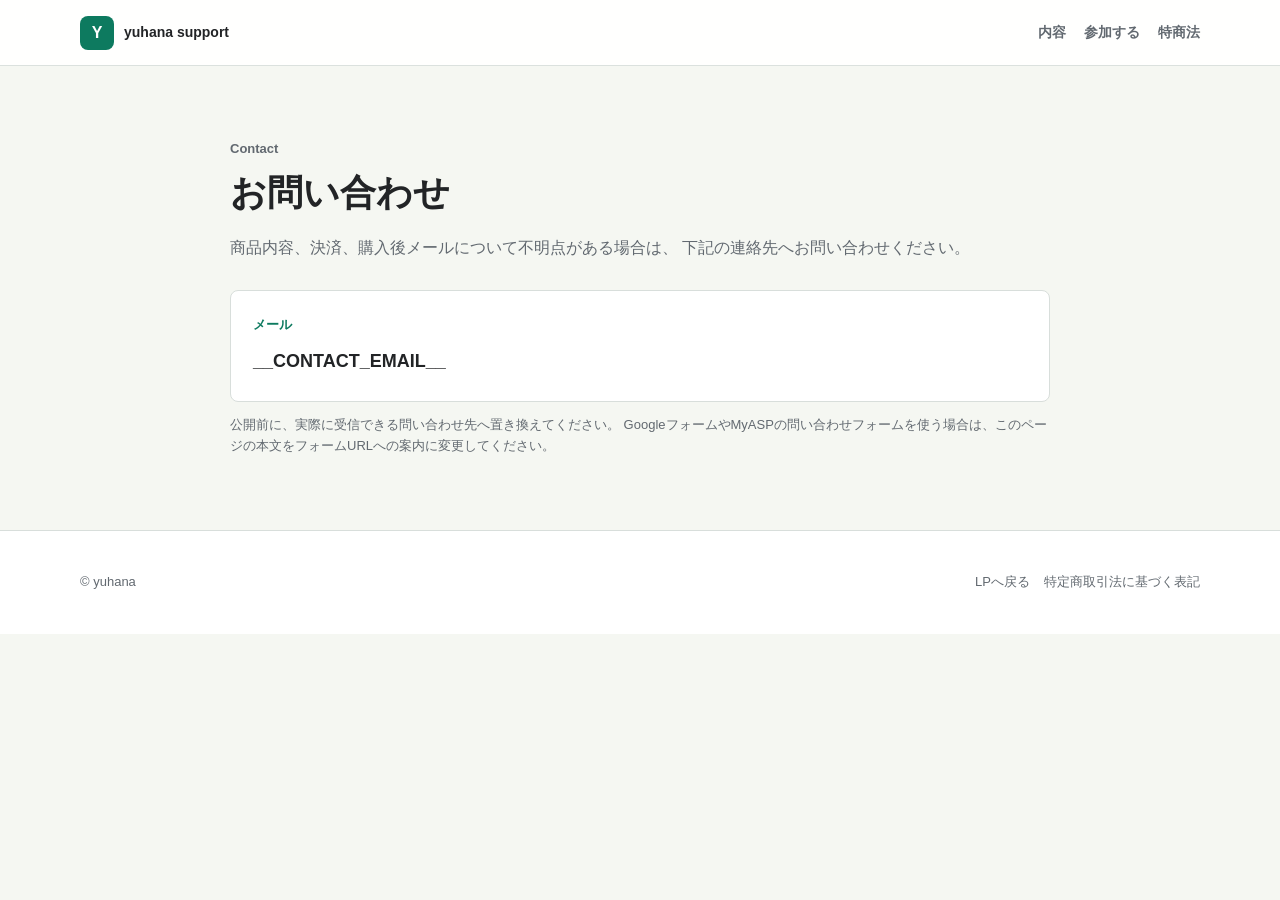
==== contact.html @ 83c4f7eb "feat: ツール導入伴走サポートLP of 初期構築" ====
<!DOCTYPE html>
<html lang="ja">
<head>
  <meta charset="UTF-8">
  <meta name="viewport" content="width=device-width, initial-scale=1.0">
  <title>お問い合わせ | ゆはな</title>
  <meta name="description" content="ツール導入サポートに関するお問い合わせページです。">
  <link rel="stylesheet" href="./assets/styles.css">
</head>
<body>
  <header class="site-header">
    <a class="brand" href="./index.html" aria-label="LPへ戻る">
      <span class="brand__mark">Y</span>
      <span class="brand__text">yuhana support</span>
    </a>
    <nav class="site-nav" aria-label="主要ナビゲーション">
      <a href="./index.html#contents">内容</a>
      <a href="./index.html#price">参加する</a>
      <a href="./legal.html">特商法</a>
    </nav>
  </header>

  <main class="lp">
    <section class="section section--quiet">
      <div class="container narrow legal-page">
        <p class="section__label">Contact</p>
        <h1>お問い合わせ</h1>
        <p>
          商品内容、決済、購入後メールについて不明点がある場合は、
          下記の連絡先へお問い合わせください。
        </p>

        <div class="contact-box">
          <p class="contact-box__label">メール</p>
          <p>__CONTACT_EMAIL__</p>
        </div>

        <p class="microcopy">
          公開前に、実際に受信できる問い合わせ先へ置き換えてください。
          GoogleフォームやMyASPの問い合わせフォームを使う場合は、このページの本文をフォームURLへの案内に変更してください。
        </p>
      </div>
    </section>
  </main>

  <footer class="site-footer">
    <div class="container footer__grid">
      <p>© yuhana</p>
      <nav aria-label="フッターナビゲーション">
        <a href="./index.html">LPへ戻る</a>
        <a href="./legal.html">特定商取引法に基づく表記</a>
      </nav>
    </div>
  </footer>
</body>
</html>
---- assets/styles.css ----
:root {
  --ink: #222426;
  --muted: #626970;
  --line: #d8dedb;
  --paper: #ffffff;
  --bg: #f5f7f2;
  --green: #0d7a5f;
  --green-dark: #095c48;
  --amber: #f0a21d;
  --coral: #d85c3a;
  --blue: #286f9f;
  --navy: #24313c;
  --shadow: 0 18px 44px rgba(34, 36, 38, 0.11);
}

* {
  box-sizing: border-box;
}

html {
  scroll-behavior: smooth;
}

body {
  margin: 0;
  color: var(--ink);
  background: var(--bg);
  font-family: -apple-system, BlinkMacSystemFont, "Hiragino Sans", "Yu Gothic", "Yu Gothic UI", Meiryo, sans-serif;
  font-size: 16px;
  line-height: 1.85;
  letter-spacing: 0;
}

a {
  color: inherit;
}

img {
  display: block;
  max-width: 100%;
}

.container {
  width: min(1120px, calc(100% - 40px));
  margin: 0 auto;
}

.narrow {
  max-width: 820px;
}

.site-header {
  position: sticky;
  top: 0;
  z-index: 10;
  display: flex;
  align-items: center;
  justify-content: space-between;
  min-height: 66px;
  padding: 0 max(20px, calc((100vw - 1120px) / 2));
  border-bottom: 1px solid rgba(216, 222, 219, 0.9);
  background: rgba(255, 255, 255, 0.92);
  backdrop-filter: blur(12px);
}

.brand {
  display: inline-flex;
  gap: 10px;
  align-items: center;
  text-decoration: none;
  font-weight: 900;
}

.brand__mark {
  display: inline-flex;
  align-items: center;
  justify-content: center;
  width: 34px;
  height: 34px;
  border-radius: 8px;
  background: var(--green);
  color: #ffffff;
}

.brand__text {
  font-size: 14px;
  letter-spacing: 0;
}

.site-nav {
  display: flex;
  gap: 18px;
  color: var(--muted);
  font-size: 14px;
  font-weight: 800;
}

.site-nav a {
  text-decoration: none;
}

.site-nav a:hover,
.site-nav a:focus {
  color: var(--green);
}

.hero {
  padding: 74px 0 64px;
  background: #f7faf6;
  border-bottom: 1px solid var(--line);
}

.hero__grid {
  display: grid;
  grid-template-columns: minmax(0, 1.08fr) minmax(320px, 0.92fr);
  gap: 52px;
  align-items: center;
}

.eyebrow,
.section__label,
.hero-visual__label,
.price-panel__label {
  margin: 0 0 14px;
  color: var(--green);
  font-size: 13px;
  font-weight: 900;
  line-height: 1.4;
}

h1,
h2,
h3,
p {
  overflow-wrap: anywhere;
}

.hero h1,
.section h2,
.final-cta h2 {
  margin: 0;
  color: var(--ink);
  font-weight: 900;
  line-height: 1.18;
  letter-spacing: 0;
}

.hero h1 {
  font-size: 46px;
}

.hero h1 span {
  color: var(--green);
}

.hero__lead {
  margin: 24px 0 0;
  color: var(--coral);
  font-size: 22px;
  font-weight: 900;
  line-height: 1.55;
}

.hero__text {
  max-width: 700px;
  margin: 18px 0 0;
  color: var(--muted);
  font-size: 17px;
}

.hero__actions {
  display: flex;
  flex-wrap: wrap;
  gap: 12px;
  margin-top: 30px;
}

.button {
  display: inline-flex;
  align-items: center;
  justify-content: center;
  min-height: 54px;
  padding: 13px 22px;
  border: 2px solid transparent;
  border-radius: 8px;
  font-size: 16px;
  font-weight: 900;
  line-height: 1.4;
  text-align: center;
  text-decoration: none;
  transition: background-color 160ms ease, border-color 160ms ease, color 160ms ease, transform 160ms ease;
}

.button:hover,
.button:focus {
  transform: translateY(-1px);
}

.button--primary {
  background: var(--green);
  color: #ffffff;
  box-shadow: 0 12px 26px rgba(13, 122, 95, 0.22);
}

.button--primary:hover,
.button--primary:focus {
  background: var(--green-dark);
}

.button--ghost {
  border-color: var(--line);
  background: #ffffff;
  color: var(--ink);
}

.button--ghost:hover,
.button--ghost:focus {
  border-color: var(--green);
  color: var(--green);
}

.button--wide {
  width: 100%;
}

.button.is-placeholder {
  background: #7b817f;
  box-shadow: none;
}

.microcopy {
  margin: 12px 0 0;
  color: var(--muted);
  font-size: 13px;
  line-height: 1.65;
}

.hero-visual {
  overflow: hidden;
  border: 1px solid var(--line);
  border-radius: 8px;
  background: var(--paper);
  box-shadow: var(--shadow);
}

.hero-visual__image {
  width: 100%;
  aspect-ratio: 1 / 0.78;
  object-fit: cover;
  object-position: center 24%;
  background: #eef2ef;
}

.hero-visual__body {
  padding: 24px;
}

.hero-visual h2 {
  margin: 0 0 18px;
  font-size: 28px;
  line-height: 1.2;
}

.metric-list {
  display: grid;
  gap: 10px;
  margin: 0;
}

.metric-list div {
  display: grid;
  grid-template-columns: 72px minmax(0, 1fr);
  gap: 12px;
  padding: 12px 0;
  border-top: 1px solid var(--line);
}

.metric-list dt {
  color: var(--blue);
  font-size: 13px;
  font-weight: 900;
}

.metric-list dd {
  margin: 0;
  font-weight: 800;
  line-height: 1.55;
}

.section {
  padding: 74px 0;
  background: var(--paper);
  border-bottom: 1px solid var(--line);
}

.section--quiet {
  background: var(--bg);
}

.section--accent {
  background: #edf6f1;
}

.section--price {
  background: #f7faf6;
}

.section__head {
  max-width: 760px;
  margin: 0 auto 34px;
  text-align: center;
}

.section h2,
.final-cta h2 {
  font-size: 34px;
}

.section p,
.final-cta p {
  color: var(--muted);
}

.check-list {
  display: grid;
  gap: 10px;
  margin: 24px 0;
  padding: 0;
  list-style: none;
}

.check-list li {
  position: relative;
  padding: 13px 16px 13px 42px;
  border: 1px solid var(--line);
  border-radius: 8px;
  background: #ffffff;
  color: var(--ink);
  font-weight: 800;
  line-height: 1.65;
}

.check-list li::before,
.feature-list li::before {
  content: "✓";
  position: absolute;
  color: var(--green);
  font-weight: 900;
}

.check-list li::before {
  left: 17px;
  top: 14px;
}

.check-list--plain {
  margin-bottom: 0;
}

.check-list--muted li::before {
  color: var(--coral);
}

.callout {
  margin: 28px 0 0;
  padding: 20px;
  border-left: 6px solid var(--amber);
  border-radius: 8px;
  background: #fff8e8;
  color: var(--ink) !important;
  font-size: 20px;
  font-weight: 900;
}

.split {
  display: grid;
  grid-template-columns: minmax(0, 0.82fr) minmax(0, 1.18fr);
  gap: 46px;
  align-items: center;
}

.split--start {
  align-items: start;
}

.deliverables,
.module-grid,
.proof-grid,
.fit-grid {
  display: grid;
  gap: 16px;
}

.deliverables {
  grid-template-columns: repeat(2, minmax(0, 1fr));
}

.deliverables article,
.module,
.fit-grid article {
  padding: 24px;
  border: 1px solid var(--line);
  border-radius: 8px;
  background: #ffffff;
}

.deliverables span,
.module span {
  display: inline-flex;
  align-items: center;
  justify-content: center;
  min-width: 42px;
  height: 34px;
  padding: 0 10px;
  border-radius: 8px;
  background: #edf6f1;
  color: var(--green);
  font-size: 13px;
  font-weight: 900;
}

.deliverables h3,
.module h3,
.fit-grid h3 {
  margin: 16px 0 8px;
  color: var(--ink);
  font-size: 21px;
  line-height: 1.35;
}

.deliverables p,
.module p {
  margin: 0;
}

.module-grid {
  grid-template-columns: repeat(3, minmax(0, 1fr));
}

.video-band {
  display: grid;
  grid-template-columns: minmax(0, 0.85fr) minmax(320px, 1.15fr);
  gap: 42px;
  align-items: center;
}

.video-placeholder {
  display: grid;
  place-items: center;
  min-height: 310px;
  padding: 24px;
  border: 1px dashed #91a29a;
  border-radius: 8px;
  background: #f7faf6;
  text-align: center;
}

.video-placeholder p {
  margin: 0;
  color: var(--navy);
  font-size: 22px;
  font-weight: 900;
}

.video-placeholder span {
  color: var(--muted);
  font-size: 13px;
  font-weight: 800;
}

.proof-grid {
  grid-template-columns: repeat(2, minmax(0, 1fr));
}

.proof-item {
  padding: 24px;
  border-radius: 8px;
  background: #ffffff;
  border: 1px solid var(--line);
}

.proof-item strong {
  display: block;
  color: var(--green);
  font-size: 30px;
  line-height: 1.15;
}

.proof-item span {
  display: block;
  margin-top: 8px;
  color: var(--muted);
  font-size: 14px;
  font-weight: 800;
  line-height: 1.55;
}

.fit-grid {
  grid-template-columns: repeat(2, minmax(0, 1fr));
}

.price-layout {
  display: grid;
  grid-template-columns: minmax(0, 1fr) minmax(320px, 410px);
  gap: 48px;
  align-items: center;
}

.feature-list {
  display: grid;
  grid-template-columns: repeat(2, minmax(0, 1fr));
  gap: 10px;
  margin: 24px 0 0;
  padding: 0;
  list-style: none;
}

.feature-list li {
  position: relative;
  min-height: 60px;
  padding: 14px 16px 14px 42px;
  border-radius: 8px;
  background: #ffffff;
  color: var(--ink);
  font-weight: 800;
  line-height: 1.55;
}

.feature-list li::before {
  left: 17px;
  top: 15px;
}

.price-panel {
  padding: 28px;
  border-radius: 8px;
  border: 1px solid var(--line);
  background: #ffffff;
  box-shadow: var(--shadow);
}

.price {
  margin: 0;
  color: var(--ink) !important;
  font-size: 38px;
  font-weight: 900;
  line-height: 1.15;
}

.price-panel__note {
  margin: 16px 0 24px;
}

.faq-list {
  display: grid;
  gap: 10px;
  margin-top: 26px;
}

.faq-list details {
  border: 1px solid var(--line);
  border-radius: 8px;
  background: #ffffff;
}

.faq-list summary {
  cursor: pointer;
  padding: 18px 20px;
  color: var(--ink);
  font-weight: 900;
}

.faq-list p {
  margin: 0;
  padding: 0 20px 20px;
}

.final-cta {
  padding: 78px 0;
  background: var(--navy);
  color: #ffffff;
}

.final-cta__box {
  max-width: 880px;
  text-align: center;
}

.final-cta h2,
.final-cta p,
.final-cta .eyebrow {
  color: #ffffff;
}

.final-cta p {
  max-width: 720px;
  margin-left: auto;
  margin-right: auto;
  opacity: 0.9;
}

.site-footer {
  padding: 26px 0;
  background: #ffffff;
}

.footer__grid {
  display: flex;
  gap: 16px;
  align-items: center;
  justify-content: space-between;
  color: var(--muted);
  font-size: 13px;
}

.site-footer nav {
  display: flex;
  flex-wrap: wrap;
  gap: 14px;
}

.site-footer a {
  color: var(--muted);
  text-decoration: none;
}

.site-footer a:hover,
.site-footer a:focus {
  color: var(--green);
}

.legal-page h1 {
  margin: 0 0 18px;
  color: var(--ink);
  font-size: 36px;
  font-weight: 900;
  line-height: 1.18;
}

.info-table {
  width: 100%;
  margin-top: 28px;
  border-collapse: collapse;
  border: 1px solid var(--line);
  border-radius: 8px;
  overflow: hidden;
  background: #ffffff;
}

.info-table th,
.info-table td {
  padding: 16px 18px;
  border-bottom: 1px solid var(--line);
  text-align: left;
  vertical-align: top;
  line-height: 1.65;
}

.info-table th {
  width: 220px;
  background: #edf6f1;
  color: var(--ink);
  font-weight: 900;
}

.info-table tr:last-child th,
.info-table tr:last-child td {
  border-bottom: 0;
}

.contact-box {
  margin-top: 28px;
  padding: 22px;
  border: 1px solid var(--line);
  border-radius: 8px;
  background: #ffffff;
}

.contact-box p {
  margin: 0;
  color: var(--ink);
  font-size: 18px;
  font-weight: 900;
}

.contact-box__label {
  margin-bottom: 8px !important;
  color: var(--green) !important;
  font-size: 13px !important;
}

@media (max-width: 920px) {
  .container {
    width: min(100% - 28px, 720px);
  }

  .site-header {
    padding-inline: 14px;
  }

  .hero {
    padding: 52px 0 42px;
  }

  .hero__grid,
  .split,
  .video-band,
  .price-layout {
    grid-template-columns: 1fr;
  }

  .hero h1 {
    font-size: 36px;
  }

  .hero__lead {
    font-size: 19px;
  }

  .section {
    padding: 56px 0;
  }

  .section h2,
  .final-cta h2 {
    font-size: 29px;
  }

  .deliverables,
  .module-grid,
  .feature-list {
    grid-template-columns: 1fr;
  }
}

@media (max-width: 640px) {
  .site-nav {
    display: none;
  }

  .brand__text {
    font-size: 13px;
  }

  .hero h1 {
    font-size: 31px;
  }

  .section h2,
  .final-cta h2 {
    font-size: 26px;
  }

  .hero__actions,
  .fit-grid,
  .proof-grid {
    grid-template-columns: 1fr;
  }

  .button {
    width: 100%;
    min-height: 58px;
    padding-inline: 14px;
  }

  .hero-visual__body,
  .price-panel,
  .deliverables article,
  .module,
  .fit-grid article {
    padding: 22px;
  }

  .proof-grid,
  .fit-grid {
    grid-template-columns: 1fr;
  }

  .footer__grid {
    align-items: flex-start;
    flex-direction: column;
  }

  .legal-page h1 {
    font-size: 29px;
  }

  .info-table,
  .info-table tbody,
  .info-table tr,
  .info-table th,
  .info-table td {
    display: block;
    width: 100%;
  }

  .info-table th {
    border-bottom: 0;
  }
}
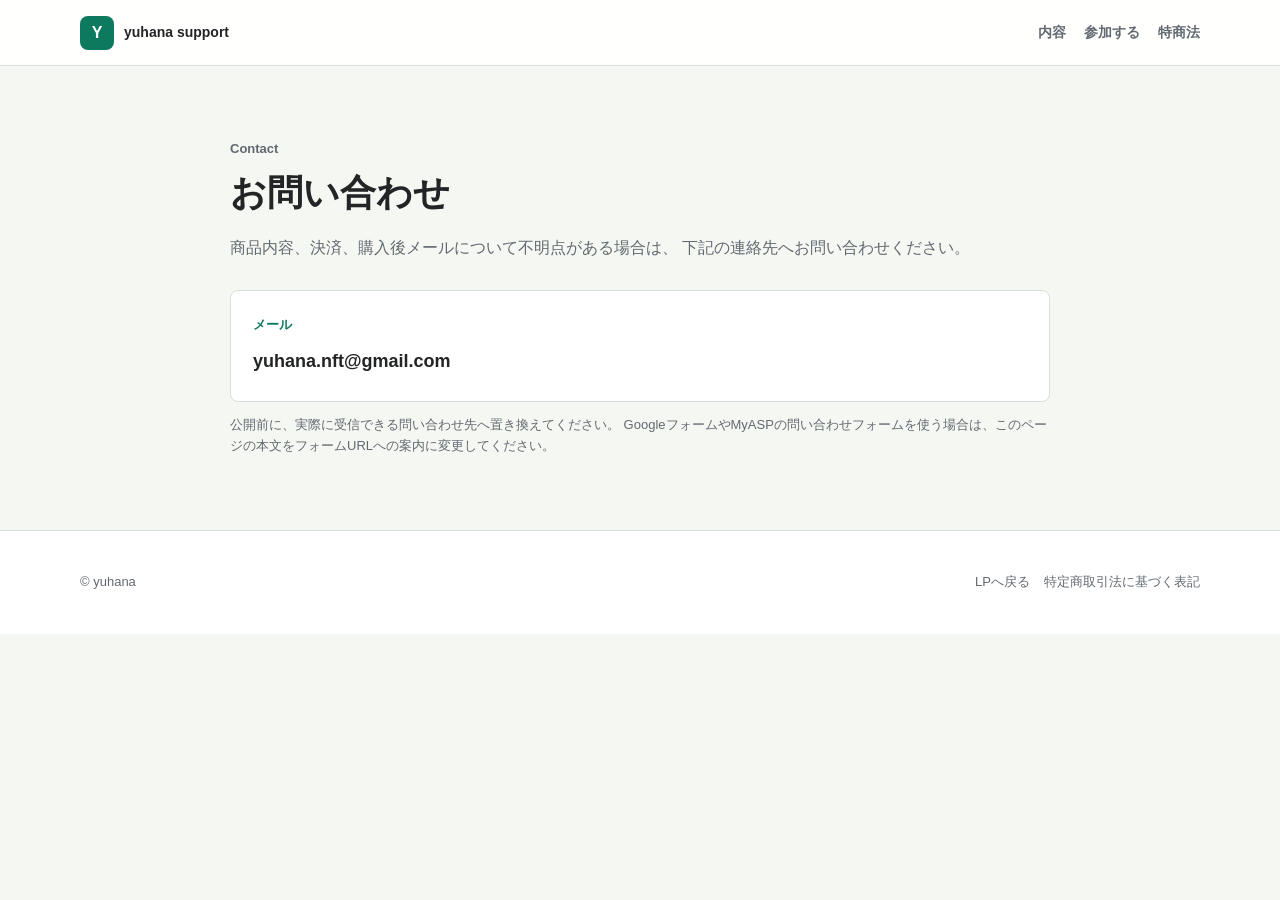
==== commit ac8f445a: "feat: 特商法表記にバーチャルオフィス情報と運営責任者名（上廣健二）を反映" ====
--- a/contact.html
+++ b/contact.html
@@ -32,7 +32,7 @@
 
         <div class="contact-box">
           <p class="contact-box__label">メール</p>
-          <p>__CONTACT_EMAIL__</p>
+          <p>yuhana.nft@gmail.com</p>
         </div>
 
         <p class="microcopy">
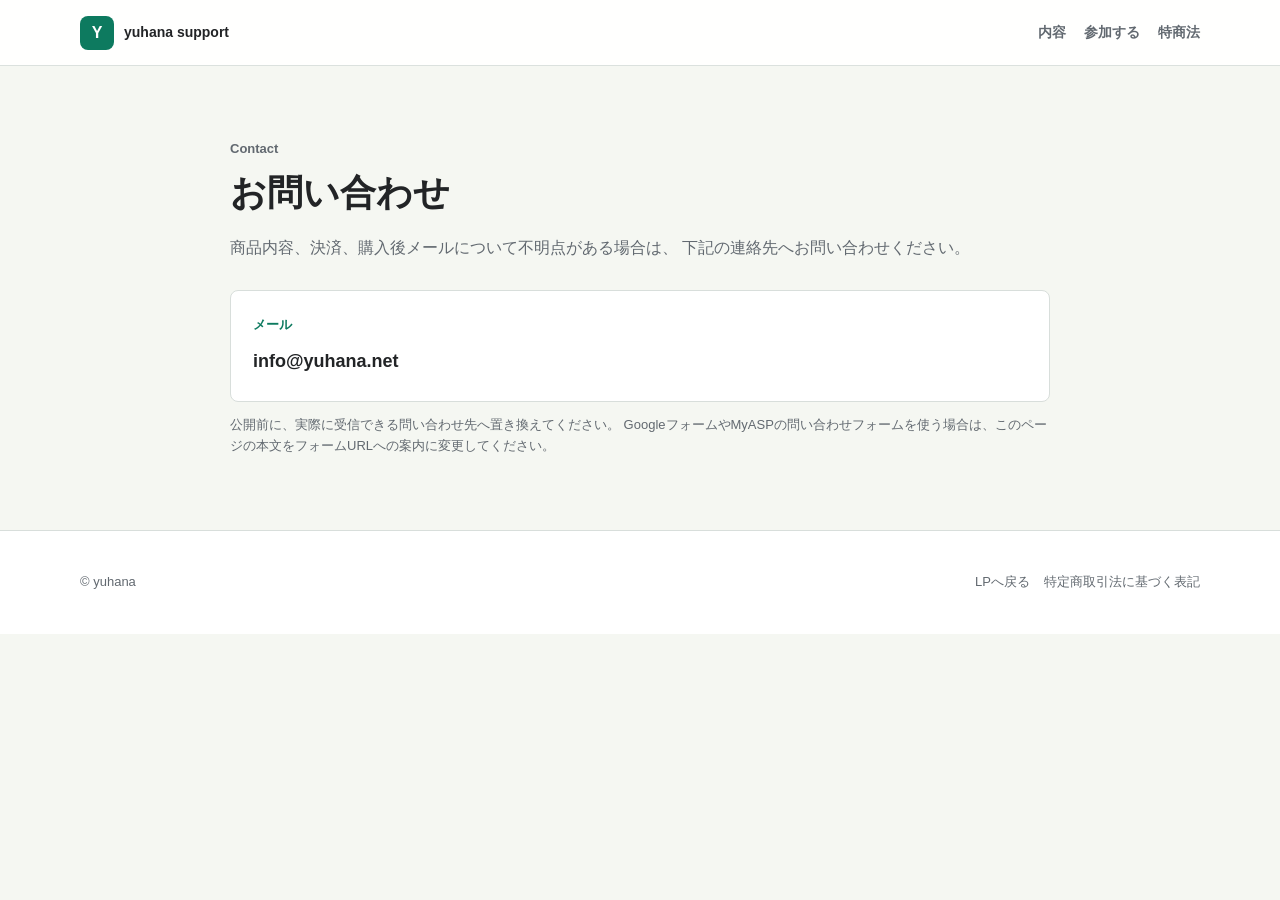
==== commit 3b8d02c8: "fix: メールアドレスをinfo@yuhana.netに変更" ====
--- a/contact.html
+++ b/contact.html
@@ -32,7 +32,7 @@
 
         <div class="contact-box">
           <p class="contact-box__label">メール</p>
-          <p>yuhana.nft@gmail.com</p>
+          <p>info@yuhana.net</p>
         </div>
 
         <p class="microcopy">
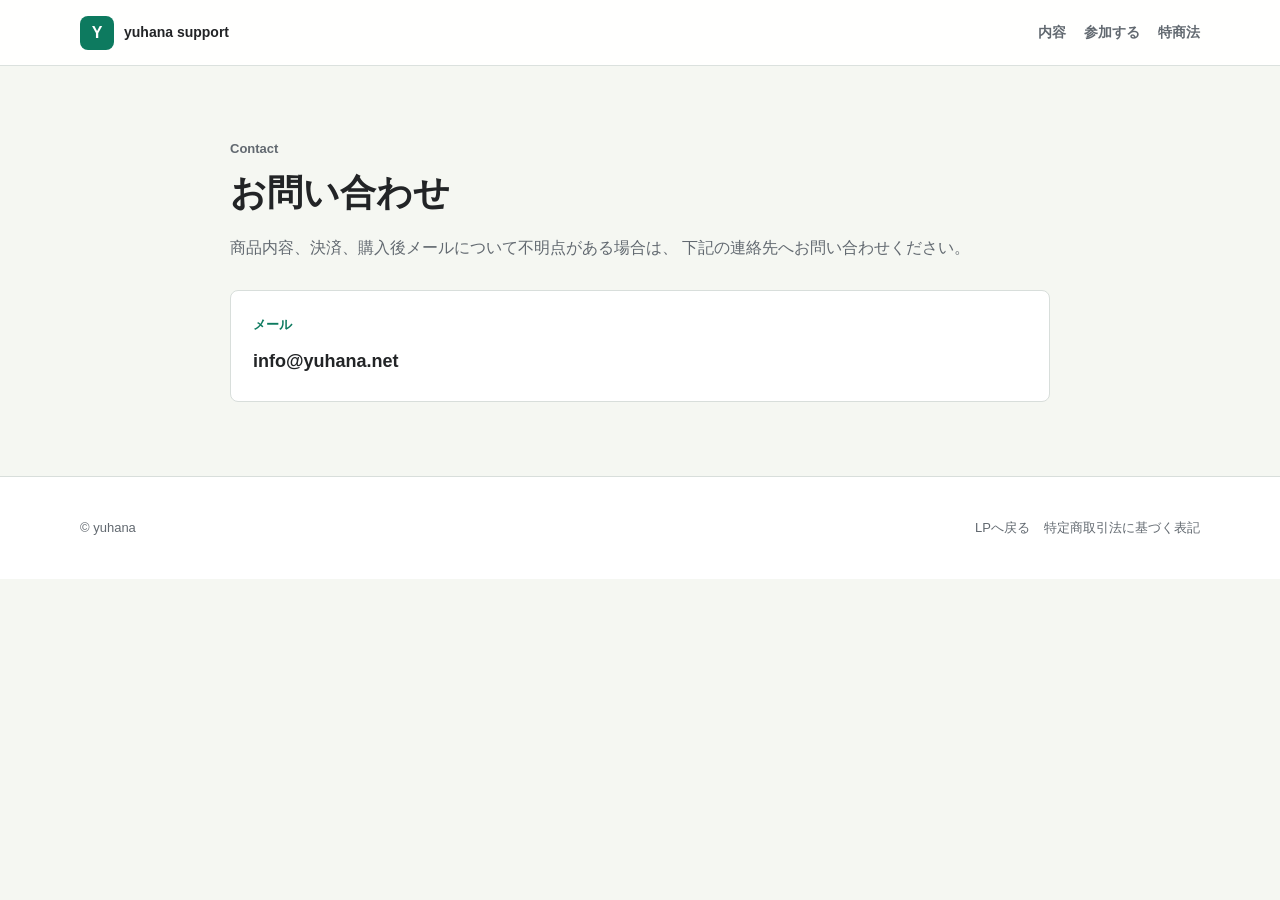
==== commit 1d3fdf85: "fix: 特商法・問い合わせページの開発用注記テキストを完全削除" ====
--- a/contact.html
+++ b/contact.html
@@ -35,10 +35,7 @@
           <p>info@yuhana.net</p>
         </div>
 
-        <p class="microcopy">
-          公開前に、実際に受信できる問い合わせ先へ置き換えてください。
-          GoogleフォームやMyASPの問い合わせフォームを使う場合は、このページの本文をフォームURLへの案内に変更してください。
-        </p>
+
       </div>
     </section>
   </main>
